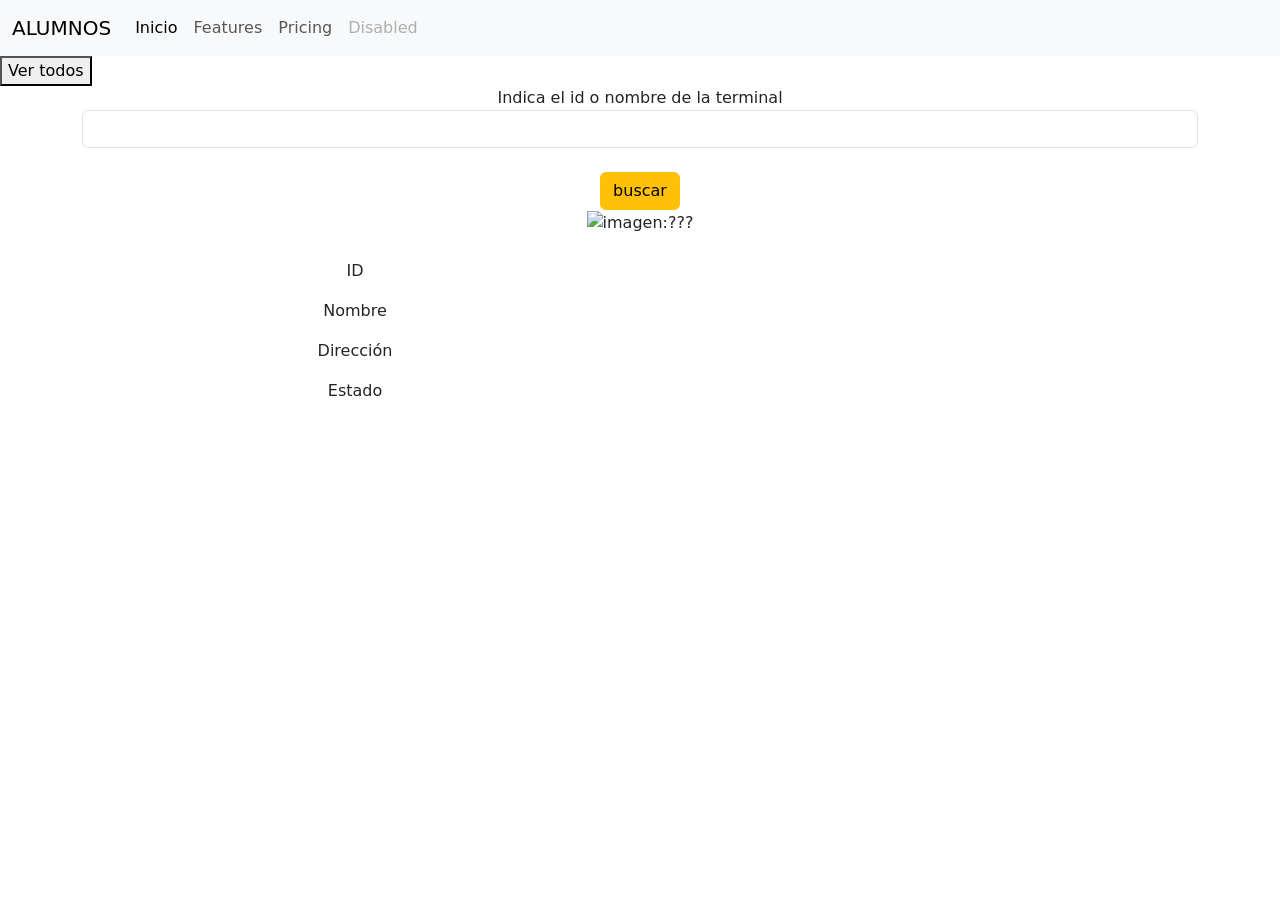
==== src/main/resources/static/index.html @ f704b11b "Se agregaron las funciones CRUD en cada una de nuestras tablas, junto con la creacion basica del fro" ====
<!doctype html>
<html lang="en">
<head>

    <meta charset="UTF-8">
    <meta name="viewport" content="width=device-width, initial-scale=1">
    <link href="https://cdn.jsdelivr.net/npm/bootstrap@5.3.8/dist/css/bootstrap.min.css" rel="stylesheet" integrity="sha384-sRIl4kxILFvY47J16cr9ZwB07vP4J8+LH7qKQnuqkuIAvNWLzeN8tE5YBujZqJLB" crossorigin="anonymous">
    <title>Document</title>
    <link rel="stylesheet" href="./css/main.css">
</head>
<body>
<nav class="navbar navbar-expand-lg bg-body-tertiary">
    <div class="container-fluid">
        <a class="navbar-brand" href="#">ALUMNOS</a>
        <button class="navbar-toggler" type="button" data-bs-toggle="collapse" data-bs-target="#navbarNav" aria-controls="navbarNav" aria-expanded="false" aria-label="Toggle navigation">
            <span class="navbar-toggler-icon"></span>
        </button>
        <div class="collapse navbar-collapse" id="navbarNav">
            <ul class="navbar-nav">
                <li class="nav-item">
                    <a class="nav-link active" aria-current="page" href="#">Inicio</a>
                </li>
                <li class="nav-item">
                    <a class="nav-link" href="#">Features</a>
                </li>
                <li class="nav-item">
                    <a class="nav-link" href="#">Pricing</a>
                </li>
                <li class="nav-item">
                    <a class="nav-link disabled" aria-disabled="true">Disabled</a>
                </li>
            </ul>
        </div>
    </div>
</nav>
<button onclick="getAllAlumnos()">Ver todos</button>

<div id="name-or-number" class="container">
    <div class="text-center">
        <form action="JavaScript:baseURL()">
            <label>Indica el id o nombre de la terminal</label>
            <input id="terminal" type="text" class="form-control text-center">
            <br>
            <button class="btn btn-warning" onclick="baseURL()">buscar</button>
        </form>
    </div>
</div>

<div id="table" class="container mb-4">
    <div class="row">

        <!-- Imágen -->
        <div class="col-12 text-center mb-4">
            <img width="100px" src="" alt="imagen:???" id="image">
        </div>

        <!-- Fila -->
        <div class="col-6 text-center">
            <p>ID</p>
        </div>
        <div class="col-6 text-center">
            <p id="parameterValue0"></p>
        </div>

        <!-- Fila -->
        <div class="col-6 text-center">
            <p>Nombre</p>
        </div>
        <div class="col-6 text-center">
            <p id="parameterValue1"></p>
        </div>

        <!-- Fila -->
        <div class="col-6 text-center">
            <p>Dirección</p>
        </div>
        <div class="col-6 text-center">
            <p id="parameterValue2"></p>
        </div>

        <!-- Fila -->
        <div class="col-6 text-center">
            <p>Estado</p>
        </div>
        <div class="col-6 text-center">
            <p id="parameterValue3"></p>
        </div>

    </div>
</div>
<script src="https://cdn.jsdelivr.net/npm/bootstrap@5.3.8/dist/js/bootstrap.bundle.min.js" integrity="sha384-FKyoEForCGlyvwx9Hj09JcYn3nv7wiPVlz7YYwJrWVcXK/BmnVDxM+D2scQbITxI" crossorigin="anonymous"></script>
<script src="./js/main.js"></script>
</body>
</html>
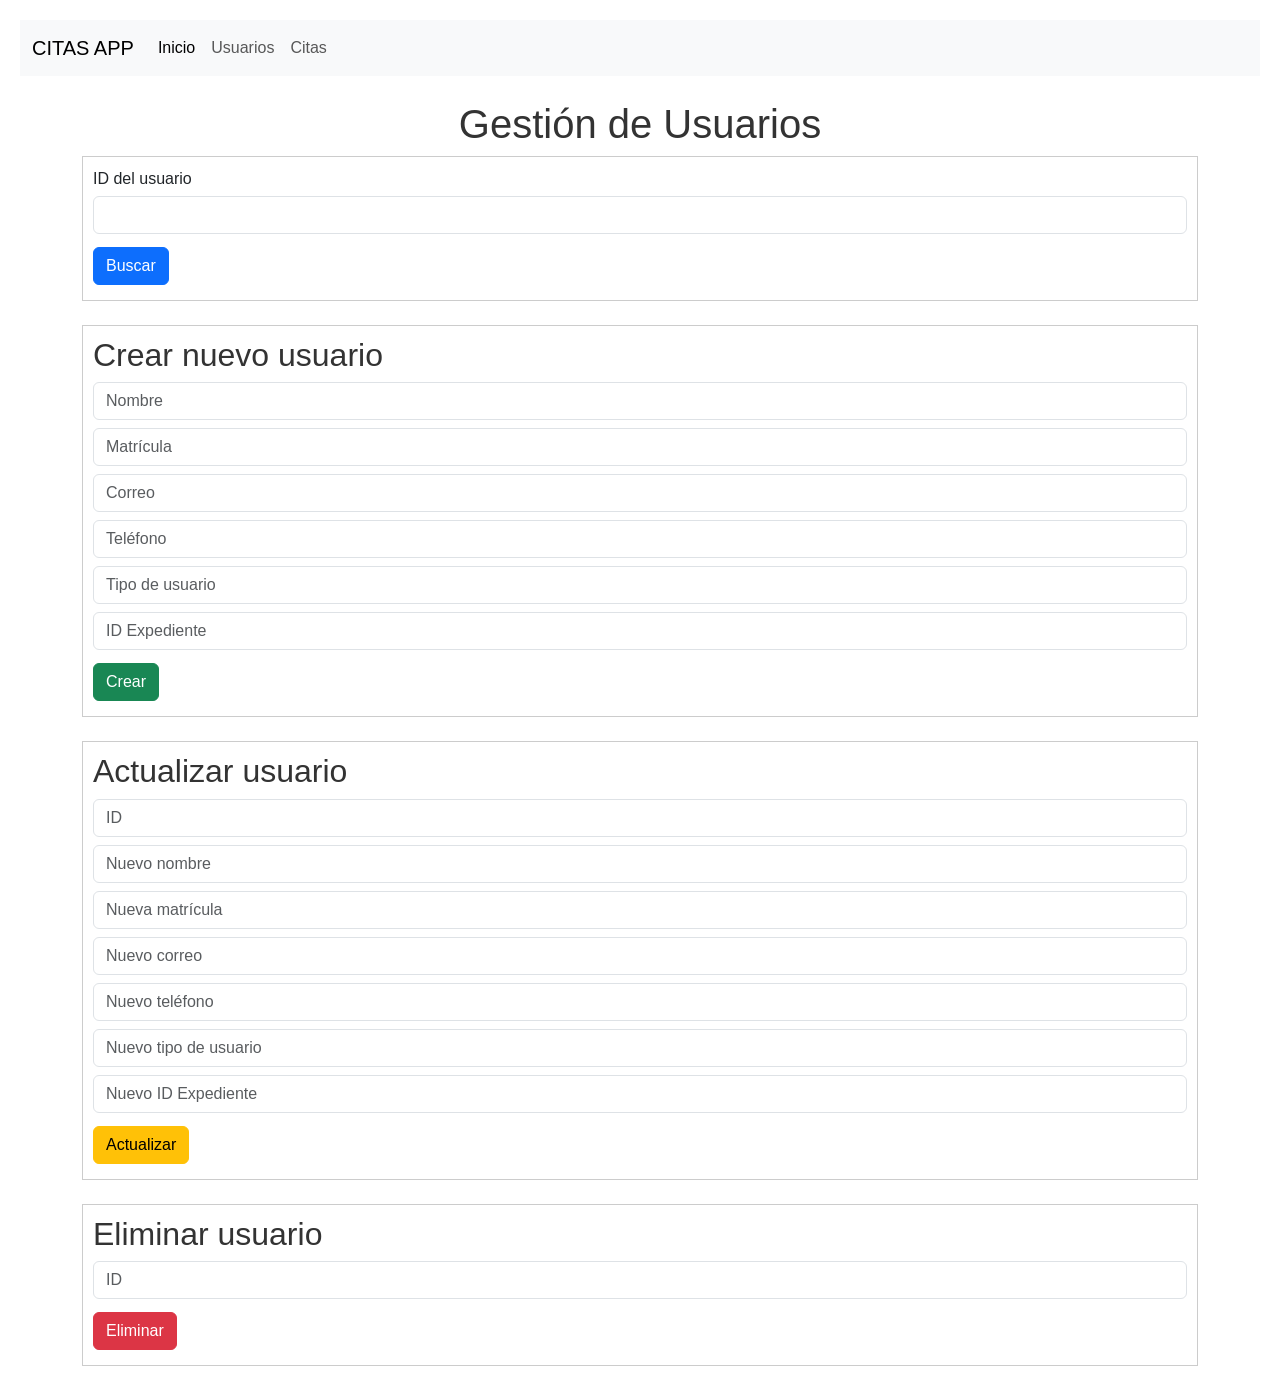
==== commit 1d1b12cf: "Hice el frontend de usuario con sus CRUD" ====
--- a/src/main/resources/static/index.html
+++ b/src/main/resources/static/index.html
@@ -1,94 +1,72 @@
 <!doctype html>
-<html lang="en">
+<html lang="es">
 <head>
-
     <meta charset="UTF-8">
-    <meta name="viewport" content="width=device-width, initial-scale=1">
-    <link href="https://cdn.jsdelivr.net/npm/bootstrap@5.3.8/dist/css/bootstrap.min.css" rel="stylesheet" integrity="sha384-sRIl4kxILFvY47J16cr9ZwB07vP4J8+LH7qKQnuqkuIAvNWLzeN8tE5YBujZqJLB" crossorigin="anonymous">
-    <title>Document</title>
-    <link rel="stylesheet" href="./css/main.css">
+    <title>Usuarios</title>
+    <link href="https://cdn.jsdelivr.net/npm/bootstrap@5.3.8/dist/css/bootstrap.min.css" rel="stylesheet">
+    <link rel="stylesheet" href="./css/usuarios.css">
 </head>
 <body>
 <nav class="navbar navbar-expand-lg bg-body-tertiary">
     <div class="container-fluid">
-        <a class="navbar-brand" href="#">ALUMNOS</a>
-        <button class="navbar-toggler" type="button" data-bs-toggle="collapse" data-bs-target="#navbarNav" aria-controls="navbarNav" aria-expanded="false" aria-label="Toggle navigation">
-            <span class="navbar-toggler-icon"></span>
-        </button>
-        <div class="collapse navbar-collapse" id="navbarNav">
+        <a class="navbar-brand" href="#">CITAS APP</a>
+        <div class="collapse navbar-collapse">
             <ul class="navbar-nav">
-                <li class="nav-item">
-                    <a class="nav-link active" aria-current="page" href="#">Inicio</a>
-                </li>
-                <li class="nav-item">
-                    <a class="nav-link" href="#">Features</a>
-                </li>
-                <li class="nav-item">
-                    <a class="nav-link" href="#">Pricing</a>
-                </li>
-                <li class="nav-item">
-                    <a class="nav-link disabled" aria-disabled="true">Disabled</a>
-                </li>
+                <li class="nav-item"><a class="nav-link active" href="./index.html">Inicio</a></li>
+                <li class="nav-item"><a class="nav-link" href="./usuarios.html">Usuarios</a></li>
+                <li class="nav-item"><a class="nav-link" href="./citas.html">Citas</a></li>
             </ul>
         </div>
     </div>
 </nav>
-<button onclick="getAllAlumnos()">Ver todos</button>
 
-<div id="name-or-number" class="container">
-    <div class="text-center">
-        <form action="JavaScript:baseURL()">
-            <label>Indica el id o nombre de la terminal</label>
-            <input id="terminal" type="text" class="form-control text-center">
-            <br>
-            <button class="btn btn-warning" onclick="baseURL()">buscar</button>
-        </form>
-    </div>
+<div class="container mt-4">
+    <h1 class="text-center">Gestión de Usuarios</h1>
+
+    <!-- Buscar usuario -->
+    <form onsubmit="buscarUsuario(); return false;" class="mb-4">
+        <label>ID del usuario</label>
+        <input id="usuarioInput" type="text" class="form-control" required>
+        <button class="btn btn-primary mt-2" type="submit">Buscar</button>
+    </form>
+
+    <!-- Crear usuario -->
+    <form onsubmit="crearUsuario(); return false;" class="mb-4">
+        <h2>Crear nuevo usuario</h2>
+        <input id="nombre" type="text" class="form-control mb-2" placeholder="Nombre" required>
+        <input id="matricula" type="text" class="form-control mb-2" placeholder="Matrícula" required>
+        <input id="correo" type="email" class="form-control mb-2" placeholder="Correo" required>
+        <input id="telefono" type="text" class="form-control mb-2" placeholder="Teléfono">
+        <input id="tipoUsuario" type="text" class="form-control mb-2" placeholder="Tipo de usuario">
+        <input id="idExpediente" type="text" class="form-control mb-2" placeholder="ID Expediente">
+        <button class="btn btn-success" type="submit">Crear</button>
+    </form>
+
+    <!-- Actualizar usuario -->
+    <form onsubmit="actualizarUsuario(); return false;" class="mb-4">
+        <h2>Actualizar usuario</h2>
+        <input id="updateId" type="text" class="form-control mb-2" placeholder="ID" required>
+        <input id="updateNombre" type="text" class="form-control mb-2" placeholder="Nuevo nombre">
+        <input id="updateMatricula" type="text" class="form-control mb-2" placeholder="Nueva matrícula">
+        <input id="updateCorreo" type="email" class="form-control mb-2" placeholder="Nuevo correo">
+        <input id="updateTelefono" type="text" class="form-control mb-2" placeholder="Nuevo teléfono">
+        <input id="updateTipoUsuario" type="text" class="form-control mb-2" placeholder="Nuevo tipo de usuario">
+        <input id="updateExpediente" type="text" class="form-control mb-2" placeholder="Nuevo ID Expediente">
+        <button class="btn btn-warning" type="submit">Actualizar</button>
+    </form>
+
+    <!-- Eliminar usuario -->
+    <form onsubmit="eliminarUsuario(); return false;" class="mb-4">
+        <h2>Eliminar usuario</h2>
+        <input id="deleteId" type="text" class="form-control mb-2" placeholder="ID" required>
+        <button class="btn btn-danger" type="submit">Eliminar</button>
+    </form>
+
+    <!-- Resultado -->
+    <div id="resultado" class="alert mt-4" style="display:none;"></div>
 </div>
 
-<div id="table" class="container mb-4">
-    <div class="row">
-
-        <!-- Imágen -->
-        <div class="col-12 text-center mb-4">
-            <img width="100px" src="" alt="imagen:???" id="image">
-        </div>
-
-        <!-- Fila -->
-        <div class="col-6 text-center">
-            <p>ID</p>
-        </div>
-        <div class="col-6 text-center">
-            <p id="parameterValue0"></p>
-        </div>
-
-        <!-- Fila -->
-        <div class="col-6 text-center">
-            <p>Nombre</p>
-        </div>
-        <div class="col-6 text-center">
-            <p id="parameterValue1"></p>
-        </div>
-
-        <!-- Fila -->
-        <div class="col-6 text-center">
-            <p>Dirección</p>
-        </div>
-        <div class="col-6 text-center">
-            <p id="parameterValue2"></p>
-        </div>
-
-        <!-- Fila -->
-        <div class="col-6 text-center">
-            <p>Estado</p>
-        </div>
-        <div class="col-6 text-center">
-            <p id="parameterValue3"></p>
-        </div>
-
-    </div>
-</div>
-<script src="https://cdn.jsdelivr.net/npm/bootstrap@5.3.8/dist/js/bootstrap.bundle.min.js" integrity="sha384-FKyoEForCGlyvwx9Hj09JcYn3nv7wiPVlz7YYwJrWVcXK/BmnVDxM+D2scQbITxI" crossorigin="anonymous"></script>
-<script src="./js/main.js"></script>
+<script src="./js/usuarios.js"></script>
+<script src="https://cdn.jsdelivr.net/npm/bootstrap@5.3.8/dist/js/bootstrap.bundle.min.js"></script>
 </body>
 </html>
--- a/src/main/resources/static/css/usuarios.css
+++ b/src/main/resources/static/css/usuarios.css
@@ -0,0 +1,35 @@
+body {
+  font-family: Arial, sans-serif;
+  margin: 20px;
+}
+
+h1, h2 {
+  color: #333;
+}
+
+form {
+  margin-bottom: 20px;
+  padding: 10px;
+  border: 1px solid #ccc;
+}
+
+input, button {
+  margin: 5px 0;
+  padding: 8px;
+}
+
+button {
+  background-color: #007bff;
+  color: white;
+  border: none;
+  cursor: pointer;
+}
+
+button:hover {
+  background-color: #0056b3;
+}
+
+#resultado {
+  margin-top: 20px;
+  font-weight: bold;
+}
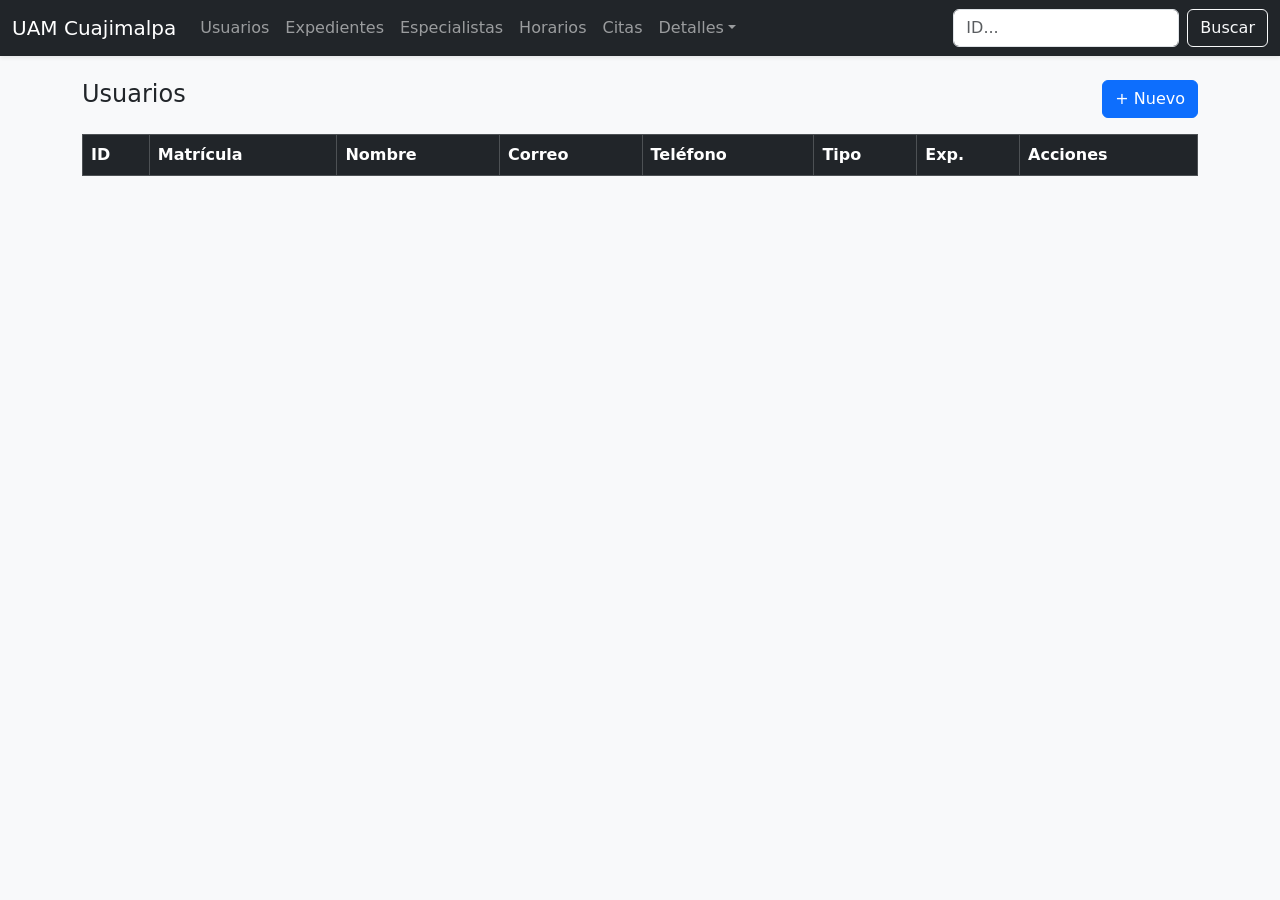
==== commit 55ec66b9: "se agrego algunas funcionalidades , y arreglo errores" ====
--- a/src/main/resources/static/index.html
+++ b/src/main/resources/static/index.html
@@ -2,71 +2,85 @@
 <html lang="es">
 <head>
     <meta charset="UTF-8">
-    <title>Usuarios</title>
-    <link href="https://cdn.jsdelivr.net/npm/bootstrap@5.3.8/dist/css/bootstrap.min.css" rel="stylesheet">
-    <link rel="stylesheet" href="./css/usuarios.css">
+    <meta name="viewport" content="width=device-width, initial-scale=1">
+    <link href="https://cdn.jsdelivr.net/npm/bootstrap@5.3.3/dist/css/bootstrap.min.css" rel="stylesheet">
+    <title>UAM - Gestión de Citas</title>
+    <style>.nav-link { cursor: pointer; } .table-white { background-color: white; }</style>
 </head>
-<body>
-<nav class="navbar navbar-expand-lg bg-body-tertiary">
+<body class="bg-light">
+<nav class="navbar navbar-expand-lg navbar-dark bg-dark mb-4 shadow-sm">
     <div class="container-fluid">
-        <a class="navbar-brand" href="#">CITAS APP</a>
-        <div class="collapse navbar-collapse">
-            <ul class="navbar-nav">
-                <li class="nav-item"><a class="nav-link active" href="./index.html">Inicio</a></li>
-                <li class="nav-item"><a class="nav-link" href="./usuarios.html">Usuarios</a></li>
-                <li class="nav-item"><a class="nav-link" href="./citas.html">Citas</a></li>
+        <span class="navbar-brand">UAM Cuajimalpa</span>
+        <div class="collapse navbar-collapse" id="navbarNav">
+            <ul class="navbar-nav me-auto">
+                <li class="nav-item"><a class="nav-link" onclick="showSection('usuarios')">Usuarios</a></li>
+                <li class="nav-item"><a class="nav-link" onclick="showSection('expedientes')">Expedientes</a></li>
+                <li class="nav-item"><a class="nav-link" onclick="showSection('especialistas')">Especialistas</a></li>
+                <li class="nav-item"><a class="nav-link" onclick="showSection('horarios')">Horarios</a></li>
+                <li class="nav-item"><a class="nav-link" onclick="showSection('citas')">Citas</a></li>
+                <li class="nav-item dropdown">
+                    <a class="nav-link dropdown-toggle" data-bs-toggle="dropdown">Detalles</a>
+                    <ul class="dropdown-menu">
+                        <li><a class="dropdown-item" onclick="showSection('detalle-medica')">Médica</a></li>
+                        <li><a class="dropdown-item" onclick="showSection('detalle-nutricion')">Nutrición</a></li>
+                        <li><a class="dropdown-item" onclick="showSection('detalle-psicologica')">Psicología</a></li>
+                    </ul>
+                </li>
             </ul>
+            <div class="d-flex">
+                <input class="form-control me-2" type="number" id="searchId" placeholder="ID...">
+                <button class="btn btn-outline-light" onclick="buscarPorId()">Buscar</button>
+            </div>
         </div>
     </div>
 </nav>
-
-<div class="container mt-4">
-    <h1 class="text-center">Gestión de Usuarios</h1>
-
-    <!-- Buscar usuario -->
-    <form onsubmit="buscarUsuario(); return false;" class="mb-4">
-        <label>ID del usuario</label>
-        <input id="usuarioInput" type="text" class="form-control" required>
-        <button class="btn btn-primary mt-2" type="submit">Buscar</button>
-    </form>
-
-    <!-- Crear usuario -->
-    <form onsubmit="crearUsuario(); return false;" class="mb-4">
-        <h2>Crear nuevo usuario</h2>
-        <input id="nombre" type="text" class="form-control mb-2" placeholder="Nombre" required>
-        <input id="matricula" type="text" class="form-control mb-2" placeholder="Matrícula" required>
-        <input id="correo" type="email" class="form-control mb-2" placeholder="Correo" required>
-        <input id="telefono" type="text" class="form-control mb-2" placeholder="Teléfono">
-        <input id="tipoUsuario" type="text" class="form-control mb-2" placeholder="Tipo de usuario">
-        <input id="idExpediente" type="text" class="form-control mb-2" placeholder="ID Expediente">
-        <button class="btn btn-success" type="submit">Crear</button>
-    </form>
-
-    <!-- Actualizar usuario -->
-    <form onsubmit="actualizarUsuario(); return false;" class="mb-4">
-        <h2>Actualizar usuario</h2>
-        <input id="updateId" type="text" class="form-control mb-2" placeholder="ID" required>
-        <input id="updateNombre" type="text" class="form-control mb-2" placeholder="Nuevo nombre">
-        <input id="updateMatricula" type="text" class="form-control mb-2" placeholder="Nueva matrícula">
-        <input id="updateCorreo" type="email" class="form-control mb-2" placeholder="Nuevo correo">
-        <input id="updateTelefono" type="text" class="form-control mb-2" placeholder="Nuevo teléfono">
-        <input id="updateTipoUsuario" type="text" class="form-control mb-2" placeholder="Nuevo tipo de usuario">
-        <input id="updateExpediente" type="text" class="form-control mb-2" placeholder="Nuevo ID Expediente">
-        <button class="btn btn-warning" type="submit">Actualizar</button>
-    </form>
-
-    <!-- Eliminar usuario -->
-    <form onsubmit="eliminarUsuario(); return false;" class="mb-4">
-        <h2>Eliminar usuario</h2>
-        <input id="deleteId" type="text" class="form-control mb-2" placeholder="ID" required>
-        <button class="btn btn-danger" type="submit">Eliminar</button>
-    </form>
-
-    <!-- Resultado -->
-    <div id="resultado" class="alert mt-4" style="display:none;"></div>
+<div class="container pb-5">
+    <div id="section-usuarios" class="d-none">
+        <div class="d-flex justify-content-between mb-3"><h4>Usuarios</h4><button class="btn btn-primary" onclick="openModal('usuarios')">+ Nuevo</button></div>
+        <table class="table table-white table-striped table-bordered">
+            <thead class="table-dark"><tr><th>ID</th><th>Matrícula</th><th>Nombre</th><th>Correo</th><th>Teléfono</th><th>Tipo</th><th>Exp.</th><th>Acciones</th></tr></thead>
+            <tbody id="tabla-usuarios"></tbody>
+        </table>
+    </div>
+    <div id="section-expedientes" class="d-none">
+        <div class="d-flex justify-content-between mb-3"><h4>Expedientes</h4><button class="btn btn-primary" onclick="openModal('expedientes')">+ Nuevo</button></div>
+        <table class="table table-white table-striped table-bordered"><thead class="table-dark"><tr><th>ID</th><th>Fecha</th><th>Notas</th><th>Acciones</th></tr></thead><tbody id="tabla-expedientes"></tbody></table>
+    </div>
+    <div id="section-especialistas" class="d-none">
+        <div class="d-flex justify-content-between mb-3"><h4>Especialistas</h4><button class="btn btn-primary" onclick="openModal('especialistas')">+ Nuevo</button></div>
+        <table class="table table-white table-striped table-bordered"><thead class="table-dark"><tr><th>ID</th><th>Nombre</th><th>Correo</th><th>Teléfono</th><th>Área</th><th>Acciones</th></tr></thead><tbody id="tabla-especialistas"></tbody></table>
+    </div>
+    <div id="section-horarios" class="d-none">
+        <div class="d-flex justify-content-between mb-3"><h4>Horarios</h4><button class="btn btn-primary" onclick="openModal('horarios')">+ Nuevo</button></div>
+        <table class="table table-white table-striped table-bordered"><thead class="table-dark"><tr><th>ID</th><th>Duración</th><th>Disp.</th><th>Especialista</th><th>Acciones</th></tr></thead><tbody id="tabla-horarios"></tbody></table>
+    </div>
+    <div id="section-citas" class="d-none">
+        <div class="d-flex justify-content-between mb-3"><h4>Citas</h4><button class="btn btn-primary" onclick="openModal('citas')">+ Nueva</button></div>
+        <table class="table table-white table-striped table-bordered"><thead class="table-dark"><tr><th>ID</th><th>Fecha</th><th>Hora</th><th>Estado</th><th>Usuario</th><th>Esp.</th><th>Hor.</th><th>Acciones</th></tr></thead><tbody id="tabla-citas"></tbody></table>
+    </div>
+    <div id="section-detalle-medica" class="d-none">
+        <div class="d-flex justify-content-between mb-3"><h4>Detalle Médica</h4><button class="btn btn-primary" onclick="openModal('detalle-medica')">+ Nuevo</button></div>
+        <table class="table table-white table-striped table-bordered"><thead class="table-dark"><tr><th>ID</th><th>Motivo</th><th>Alergias</th><th>Cita</th><th>Acciones</th></tr></thead><tbody id="tabla-detalle-medica"></tbody></table>
+    </div>
+    <div id="section-detalle-nutricion" class="d-none">
+        <div class="d-flex justify-content-between mb-3"><h4>Detalle Nutrición</h4><button class="btn btn-primary" onclick="openModal('detalle-nutricion')">+ Nuevo</button></div>
+        <table class="table table-white table-striped table-bordered"><thead class="table-dark"><tr><th>ID</th><th>Peso</th><th>Estatura</th><th>Objetivo</th><th>Cita</th><th>Acciones</th></tr></thead><tbody id="tabla-detalle-nutricion"></tbody></table>
+    </div>
+    <div id="section-detalle-psicologica" class="d-none">
+        <div class="d-flex justify-content-between mb-3"><h4>Detalle Psicología</h4><button class="btn btn-primary" onclick="openModal('detalle-psicologica')">+ Nuevo</button></div>
+        <table class="table table-white table-striped table-bordered"><thead class="table-dark"><tr><th>ID</th><th>Descripción</th><th>Motivo</th><th>Cita</th><th>Acciones</th></tr></thead><tbody id="tabla-detalle-psicologica"></tbody></table>
+    </div>
 </div>
-
-<script src="./js/usuarios.js"></script>
-<script src="https://cdn.jsdelivr.net/npm/bootstrap@5.3.8/dist/js/bootstrap.bundle.min.js"></script>
+<div class="modal fade" id="modalForm" data-bs-backdrop="static" tabindex="-1">
+    <div class="modal-dialog modal-dialog-centered">
+        <div class="modal-content">
+            <div class="modal-header bg-primary text-white"><h5 class="modal-title" id="modalTitle">Formulario</h5><button type="button" class="btn-close btn-close-white" data-bs-dismiss="modal"></button></div>
+            <div class="modal-body" id="modalBody"></div>
+            <div class="modal-footer"><button class="btn btn-secondary" data-bs-dismiss="modal">Cancelar</button><button class="btn btn-success" onclick="guardar()">Guardar</button></div>
+        </div>
+    </div>
+</div>
+<script src="https://cdn.jsdelivr.net/npm/bootstrap@5.3.3/dist/js/bootstrap.bundle.min.js"></script>
+<script src="./js/citas.js"></script>
 </body>
 </html>
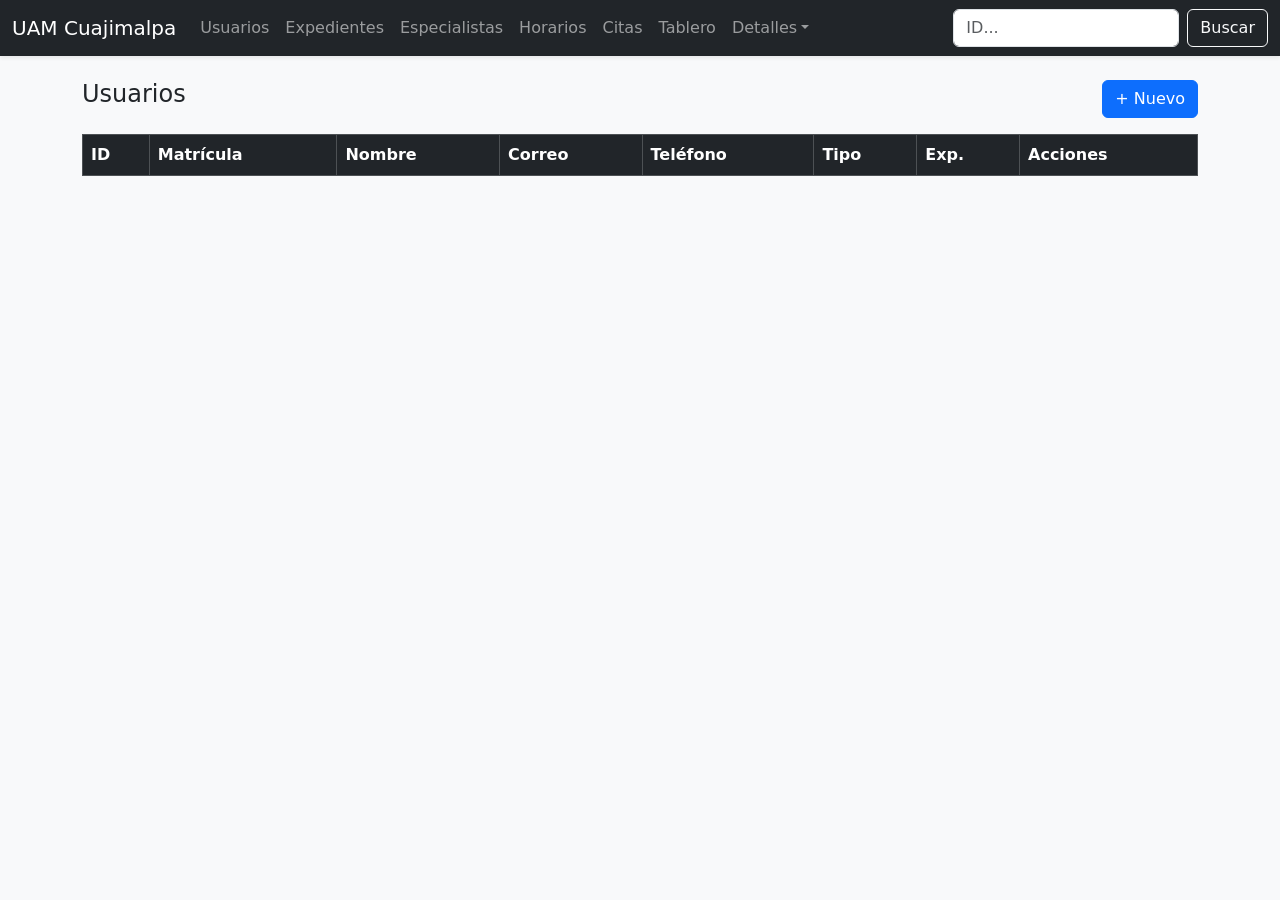
==== commit 5d85e1f6: "Hice la conexión a las tres APIS y agregué otra página de tablero para las APIS" ====
--- a/src/main/resources/static/index.html
+++ b/src/main/resources/static/index.html
@@ -18,6 +18,12 @@
                 <li class="nav-item"><a class="nav-link" onclick="showSection('especialistas')">Especialistas</a></li>
                 <li class="nav-item"><a class="nav-link" onclick="showSection('horarios')">Horarios</a></li>
                 <li class="nav-item"><a class="nav-link" onclick="showSection('citas')">Citas</a></li>
+
+                <!-- Nuevo botón para el tablero -->
+                <li class="nav-item">
+                    <a class="nav-link" href="/tablero.html">Tablero</a>
+                </li>
+
                 <li class="nav-item dropdown">
                     <a class="nav-link dropdown-toggle" data-bs-toggle="dropdown">Detalles</a>
                     <ul class="dropdown-menu">
@@ -34,6 +40,7 @@
         </div>
     </div>
 </nav>
+
 <div class="container pb-5">
     <div id="section-usuarios" class="d-none">
         <div class="d-flex justify-content-between mb-3"><h4>Usuarios</h4><button class="btn btn-primary" onclick="openModal('usuarios')">+ Nuevo</button></div>
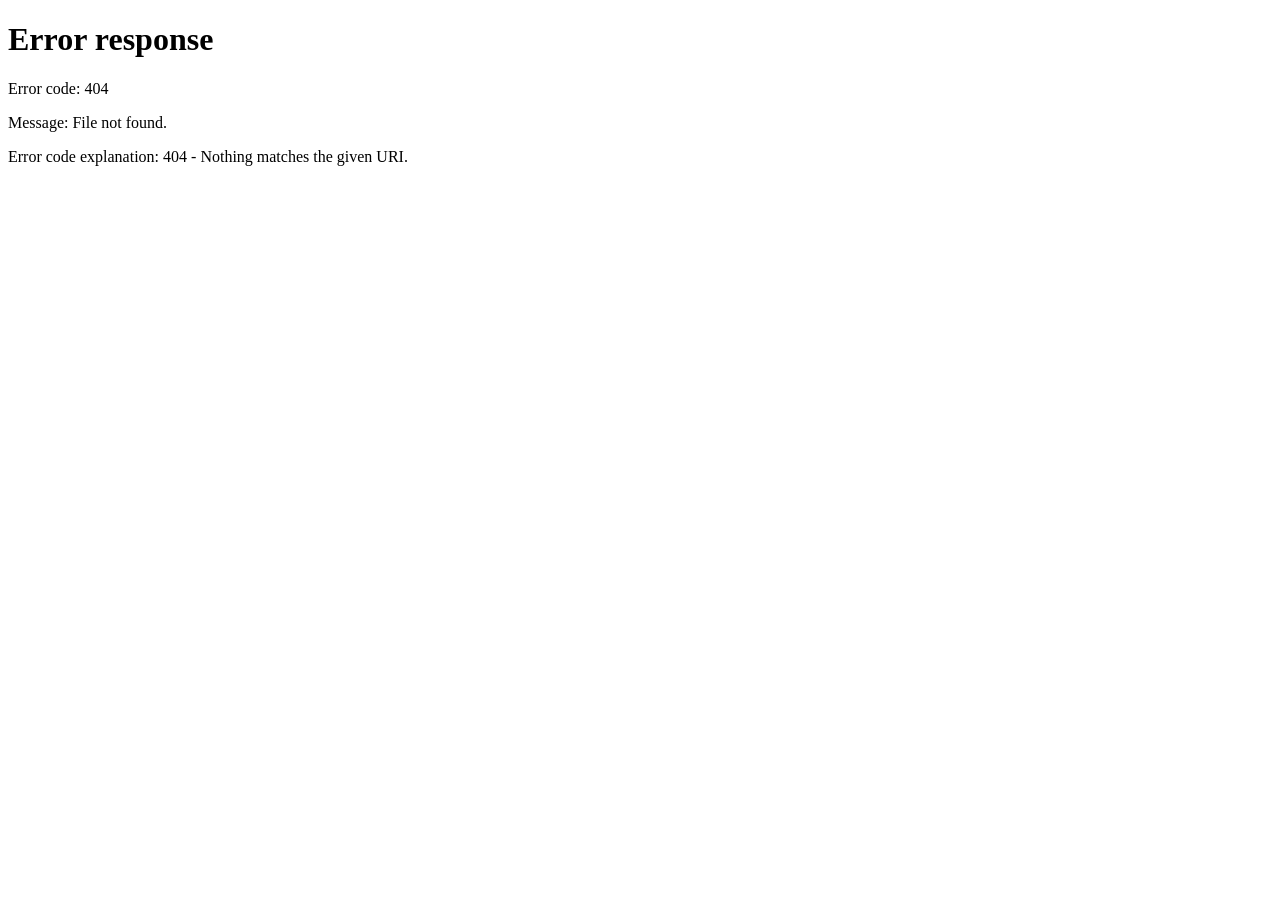
==== commit 84c0ff0f: "Le hice un login, con acceso público, privado y con autorización (admin y usuario)" ====
--- a/src/main/resources/static/index.html
+++ b/src/main/resources/static/index.html
@@ -18,12 +18,9 @@
                 <li class="nav-item"><a class="nav-link" onclick="showSection('especialistas')">Especialistas</a></li>
                 <li class="nav-item"><a class="nav-link" onclick="showSection('horarios')">Horarios</a></li>
                 <li class="nav-item"><a class="nav-link" onclick="showSection('citas')">Citas</a></li>
-
-                <!-- Nuevo botón para el tablero -->
                 <li class="nav-item">
-                    <a class="nav-link" href="/tablero.html">Tablero</a>
+                    <a class="nav-link" href="/tablero.html">TABLERO DE APIS</a>
                 </li>
-
                 <li class="nav-item dropdown">
                     <a class="nav-link dropdown-toggle" data-bs-toggle="dropdown">Detalles</a>
                     <ul class="dropdown-menu">
@@ -33,9 +30,11 @@
                     </ul>
                 </li>
             </ul>
-            <div class="d-flex">
+            <div class="d-flex align-items-center gap-2">
+                <span class="text-white small me-1" id="usuario-activo"></span>
                 <input class="form-control me-2" type="number" id="searchId" placeholder="ID...">
                 <button class="btn btn-outline-light" onclick="buscarPorId()">Buscar</button>
+                <a href="/logout" class="btn btn-outline-danger">Cerrar sesión</a>
             </div>
         </div>
     </div>
@@ -78,6 +77,7 @@
         <table class="table table-white table-striped table-bordered"><thead class="table-dark"><tr><th>ID</th><th>Descripción</th><th>Motivo</th><th>Cita</th><th>Acciones</th></tr></thead><tbody id="tabla-detalle-psicologica"></tbody></table>
     </div>
 </div>
+
 <div class="modal fade" id="modalForm" data-bs-backdrop="static" tabindex="-1">
     <div class="modal-dialog modal-dialog-centered">
         <div class="modal-content">
@@ -87,7 +87,8 @@
         </div>
     </div>
 </div>
+
 <script src="https://cdn.jsdelivr.net/npm/bootstrap@5.3.3/dist/js/bootstrap.bundle.min.js"></script>
-<script src="./js/citas.js"></script>
+<script src="./js/citas.js?v=2"></script>
 </body>
 </html>
